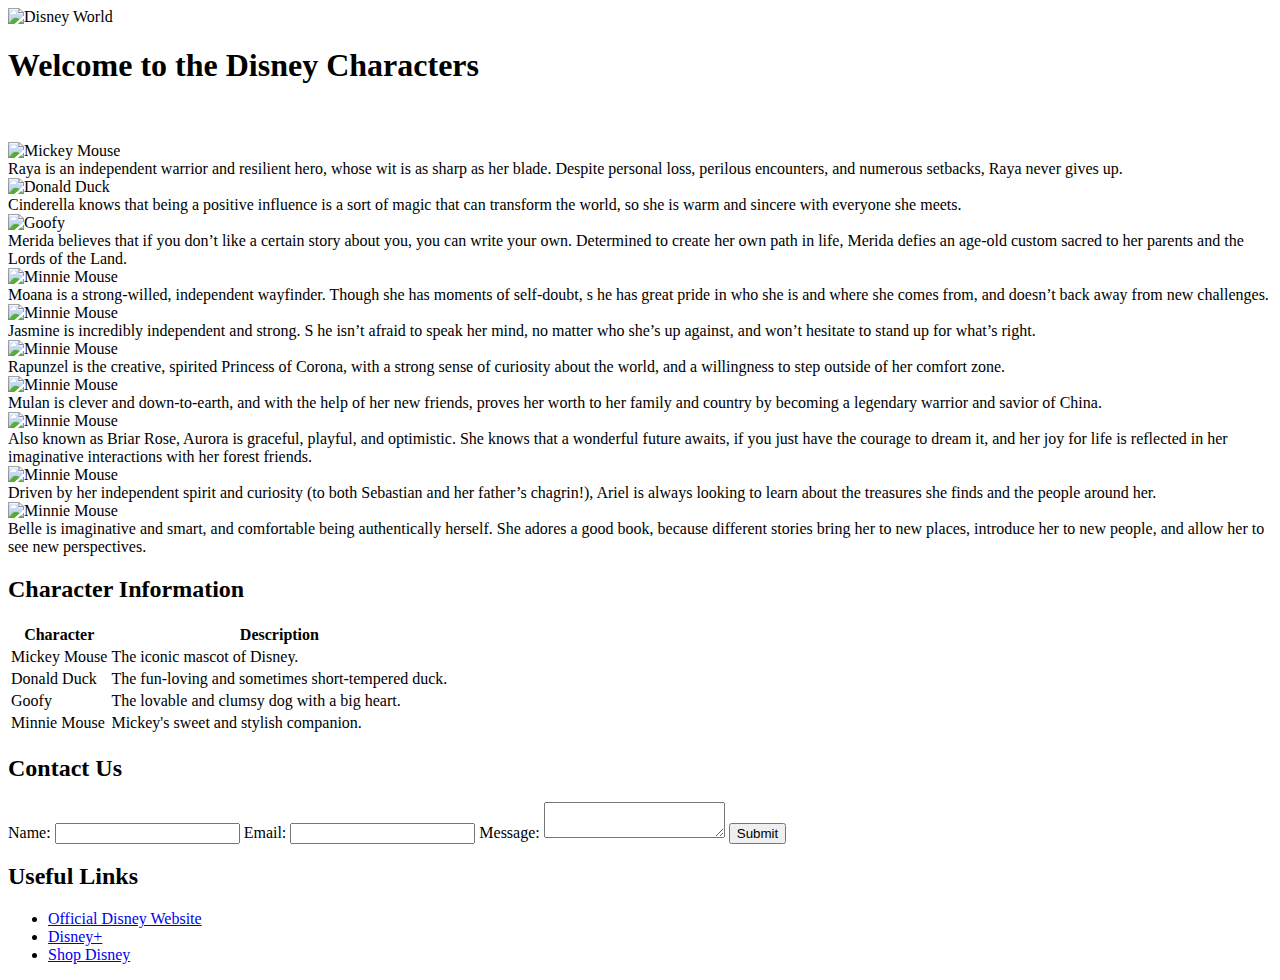
==== www/index.html @ 87b58aee "Create index.html" ====
<!DOCTYPE html>
<html lang="en">
<head>
    <meta charset="UTF-8">
    <meta name="viewport" content="width=device-width, initial-scale=1.0">
    <title>Disney Characters</title>
    <link rel="stylesheet" href="disney_styles.css"> <!-- External CSS -->
    <style>
        @import url('https://fonts.googleapis.com/css2?family=Great+Vibes&display=swap');
    </style>
</head>
<body>
   
  <header>
    <img src="logo.jpeg" alt="Disney World" class="id">
    <h1>Welcome to the Disney Characters </h1>
  </header>
  <br>
  <br>
    <nav>
    
    <div class="container">
        <div class="character">
            <img src="raya.jpeg" alt="Mickey Mouse">
            <div class="info">Raya is an independent warrior and resilient hero, whose wit is as sharp as her blade. 
                Despite personal loss, perilous encounters, and numerous setbacks, Raya never gives up. </div>
        </div>
        <div class="character">
            <img src="cindrella.jpeg" alt="Donald Duck">
            <div class="info">Cinderella knows that being a positive influence is a 
                sort of magic that can transform the world, so she is warm and sincere with everyone she meets.</div>
        </div>
        <div class="character">
            <img src="merida.jpeg" alt="Goofy">
            <div class="info">Merida believes that if you don’t like a certain story about you, you can write your own. 
                Determined to create her own path in life, 
                Merida defies an age-old custom sacred to her parents and the Lords of the Land.</div>
        </div>
        <div class="character">
            <img src="moana.jpeg" alt="Minnie Mouse">
            <div class="info">Moana is a strong-willed, independent wayfinder. Though she has moments of self-doubt, s
                he has great pride in who she is and where she comes from, and doesn’t back away from new challenges.</div>
        </div>
        <div class="character">
            <img src="jasmine.jpeg" alt="Minnie Mouse">
            <div class="info">Jasmine is incredibly independent and strong. S
                he isn’t afraid to speak her mind, no matter who she’s up against, and won’t hesitate to stand up for what’s right.</div>
        </div>
        <div class="character">
            <img src="rapunzel.jpeg" alt="Minnie Mouse">
            <div class="info">Rapunzel is the creative, spirited Princess of Corona,
                 with a strong sense of curiosity about the world, and a willingness to step outside of her comfort zone. </div>
        </div>
        <div class="character">
            <img src="mulan.jpeg" alt="Minnie Mouse">
            <div class="info">Mulan is clever and down-to-earth, and with the help of her new friends,
                 proves her worth to her family and country by becoming a legendary warrior and savior of China.</div>
        </div>
        <div class="character">
            <img src="aurora.jpeg" alt="Minnie Mouse">
            <div class="info">Also known as Briar Rose, Aurora is graceful, playful, and optimistic. She knows that a wonderful future awaits, 
                if you just have the courage to dream it, and her joy for life is reflected in her imaginative interactions with her forest friends.</div>
        </div>
        <div class="character">
            <img src="ariel.jpeg" alt="Minnie Mouse">
            <div class="info">Driven by her independent spirit and curiosity (to both Sebastian and her father’s chagrin!),
                 Ariel is always looking to learn about the treasures she finds and the people around her.</div>
        </div>
        <div class="character">
            <img src="belle.jpeg" alt="Minnie Mouse">
            <div class="info">Belle is imaginative and smart, and comfortable being authentically herself. She adores a good book, 
                because different stories bring her to new places, 
                introduce her to new people, and allow her to see new perspectives.</div>
        </div>
        
    </div>
    </nav>

    <h2>Character Information</h2>
    <table>
        <tr>
            <th>Character</th>
            <th>Description</th>
        </tr>
        <tr>
            <td>Mickey Mouse</td>
            <td>The iconic mascot of Disney.</td>
        </tr>
        <tr>
            <td>Donald Duck</td>
            <td>The fun-loving and sometimes short-tempered duck.</td>
        </tr>
        <tr>
            <td>Goofy</td>
            <td>The lovable and clumsy dog with a big heart.</td>
        </tr>
        <tr>
            <td>Minnie Mouse</td>
            <td>Mickey's sweet and stylish companion.</td>
        </tr>
    </table>

    <h2>Contact Us</h2>
    <form action="#" method="post">
        <label for="name">Name:</label>
        <input type="text" id="name" name="name" required>
        
        <label for="email">Email:</label>
        <input type="email" id="email" name="email" required>
        
        <label for="message">Message:</label>
        <textarea id="message" name="message" required></textarea>
        
        <button type="submit">Submit</button>
    </form>

    <h2>Useful Links</h2>
    <ul>
        <li><a href="https://www.disney.com">Official Disney Website</a></li>
        <li><a href="https://www.disneyplus.com">Disney+</a></li>
        <li><a href="https://www.shopdisney.com">Shop Disney</a></li>
    </ul>
</body>
</html>
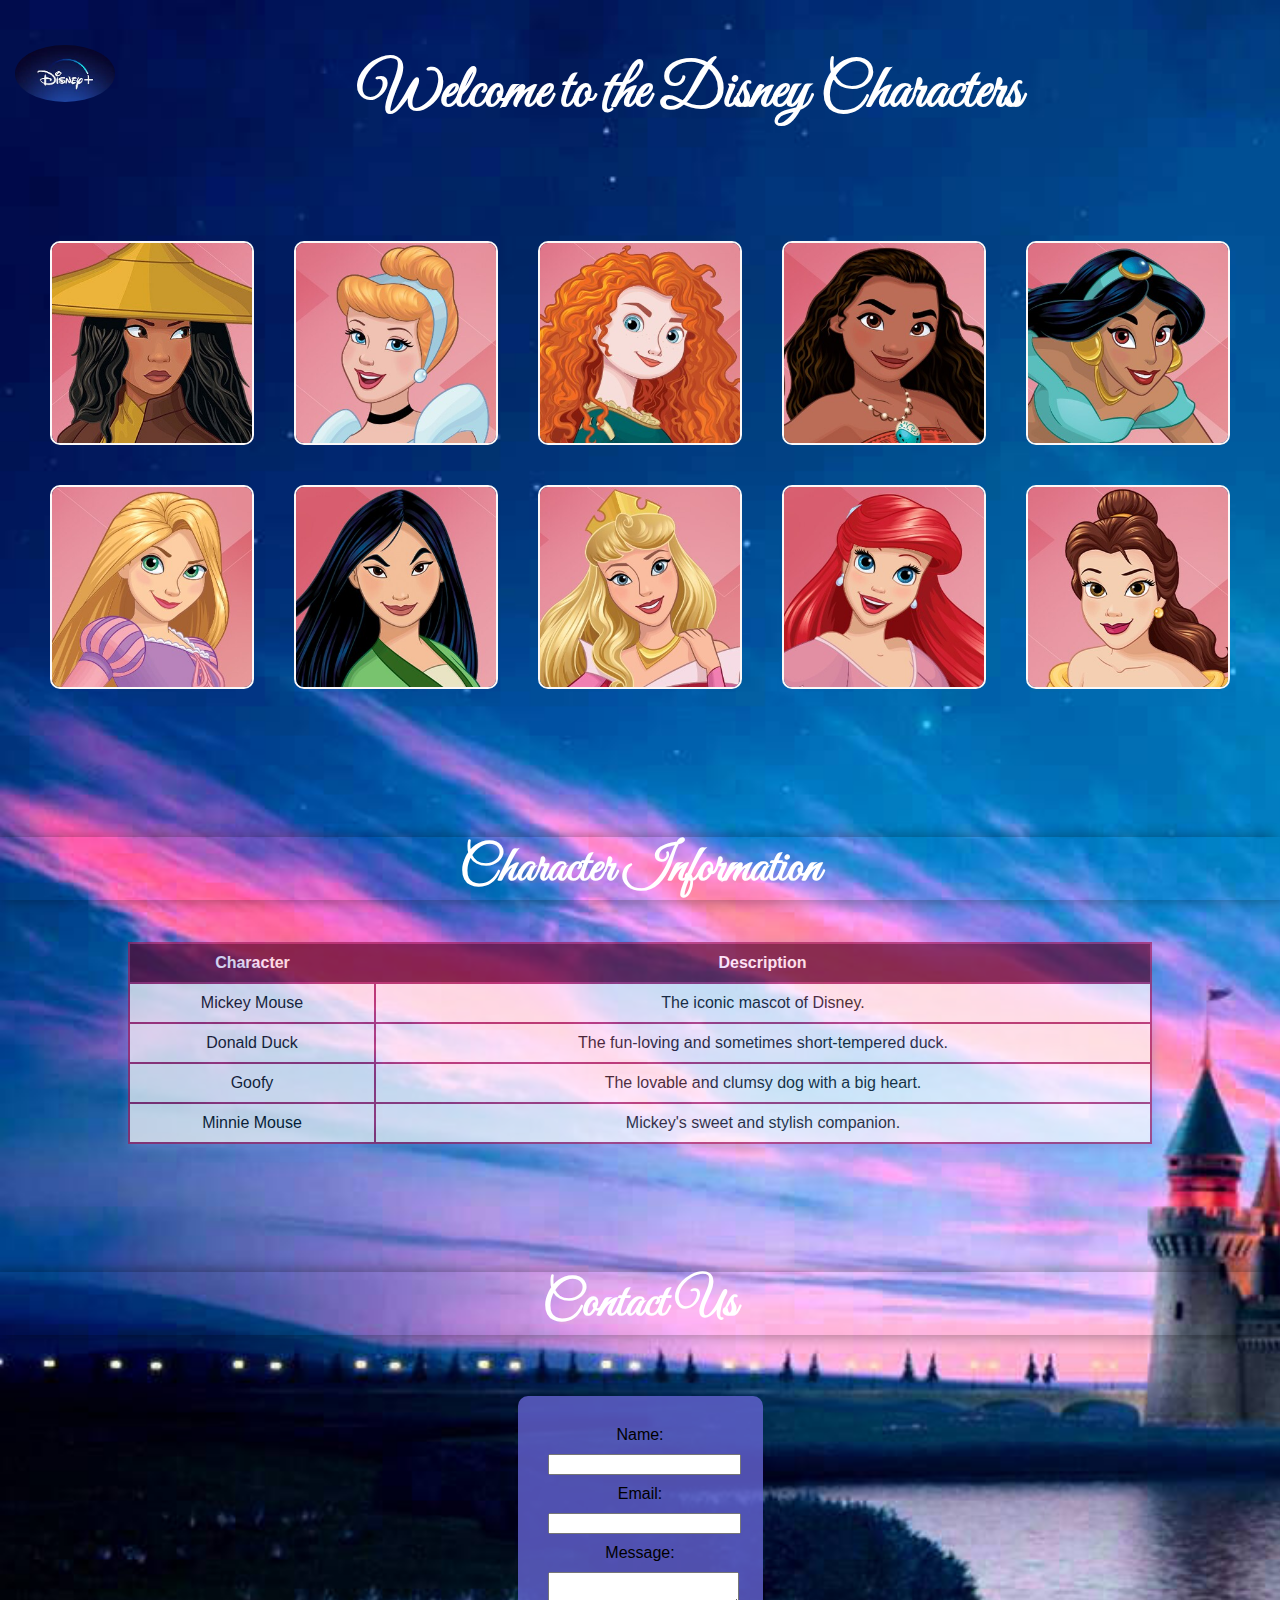
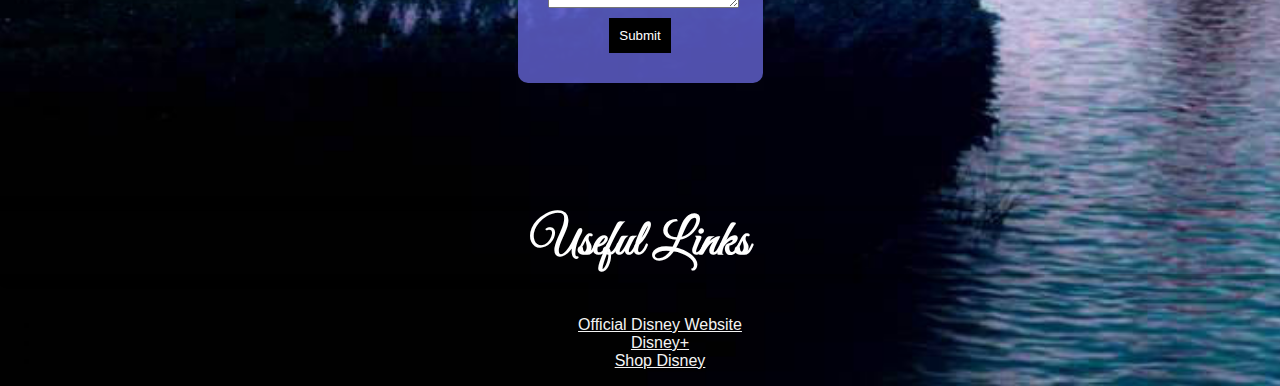
==== commit cb81a291: "Update index.html" ====
--- a/www/index.html
+++ b/www/index.html
@@ -4,7 +4,7 @@
     <meta charset="UTF-8">
     <meta name="viewport" content="width=device-width, initial-scale=1.0">
     <title>Disney Characters</title>
-    <link rel="stylesheet" href="disney_styles.css"> <!-- External CSS -->
+    <link rel="stylesheet" href="style.css"> <!-- External CSS -->
     <style>
         @import url('https://fonts.googleapis.com/css2?family=Great+Vibes&display=swap');
     </style>
--- a/www/style.css
+++ b/www/style.css
@@ -0,0 +1,141 @@
+body {
+    font-family: Arial, sans-serif;
+    background-color: #f4f4f4;
+    text-align: center;
+    background-image: url(cassel.jpg)  ;
+    background-size: cover;
+  margin: 0;
+}
+
+header{
+background: rgba(15, 15, 97, 0.8) transparent;
+padding: 15px;
+font-size: 30px;
+font-family: 'Great Vibes', cursive;
+
+}
+.id{
+    border-radius: 50%;
+    image-resolution: 10px;
+    float: left;
+    width: 100px;
+    height: auto;
+    padding-top: 0px;
+    margin-top: 30px;
+}
+
+
+
+h1{
+    border-color: #fff;
+    text-shadow: #fff;
+    color: #ffffff;
+}
+h2{
+    border-color: #fff;
+    text-shadow: #fff;
+    color: #ffffff;
+    font-size: 50px;
+    font-family: 'Great Vibes', cursive;
+    margin-top: 10%;
+    box-shadow: 
+
+    5px 5px 10px rgba(0, 0, 0, 0.2), 
+
+    -5px -5px 10px rgba(0, 0, 0, 0.2);
+    padding: 0;
+
+}
+h1:hover{
+    box-shadow: #fff;
+}
+.container {
+    display: flex;
+    flex-wrap: wrap;
+    justify-content: center;
+}
+.character {
+    position: relative;
+    margin: 20px;
+    border: 2px solid #faf8f8;
+    border-radius: 10px;
+    overflow: hidden;
+    width: 200px;
+    cursor: pointer;
+}
+.character img {
+    width: 100%;
+    height: auto;
+    display: block;
+}
+
+.character :hover{
+    border:2px rgb(6, 1, 31);
+}
+.info {
+    position: absolute;
+    bottom: 0;
+    left: 0;
+    width: 100%;
+    background: rgba(82, 7, 38, 0.7);
+    color: white;
+    padding: 10px;
+    opacity: 0;
+    transition: opacity 0.3s;
+}
+.character:hover .info {
+    opacity: 1;
+}
+table {
+    width: 80%;
+    margin: 20px auto;
+    border-collapse: collapse;
+    background: #fff;
+    opacity: 0.7;
+    box-shadow: 0px 4px 10px rgba(125, 143, 224, 0.7);
+}
+table, th, td {
+    border: 2px solid rgb(161, 31, 96);
+    padding: 10px;
+    text-align: center;
+    text-decoration-color: #000;
+}
+th {
+    background: #5a042c;
+    color: rgb(255, 255, 255);
+    border: #000;
+    
+}
+
+tr:hover {background-color: rgb(209, 111, 144);}
+
+form {
+    background: rgba(100, 100, 211, 0.8);
+    padding: 30px;
+    border-radius: 10px;
+    display:inline-table;
+    margin-top: 20px;
+}
+label, input, textarea {
+    display: block;
+    width: 100%;
+    margin-bottom: 10px;
+}
+
+a{
+    color: #f4f4f4;
+}
+a:hover{
+    color: aqua;
+}
+
+button {
+    background: #000;
+    color: white;
+    padding: 10px;
+    border: none;
+    cursor: pointer;
+}
+button:hover {
+    background: #444;
+}
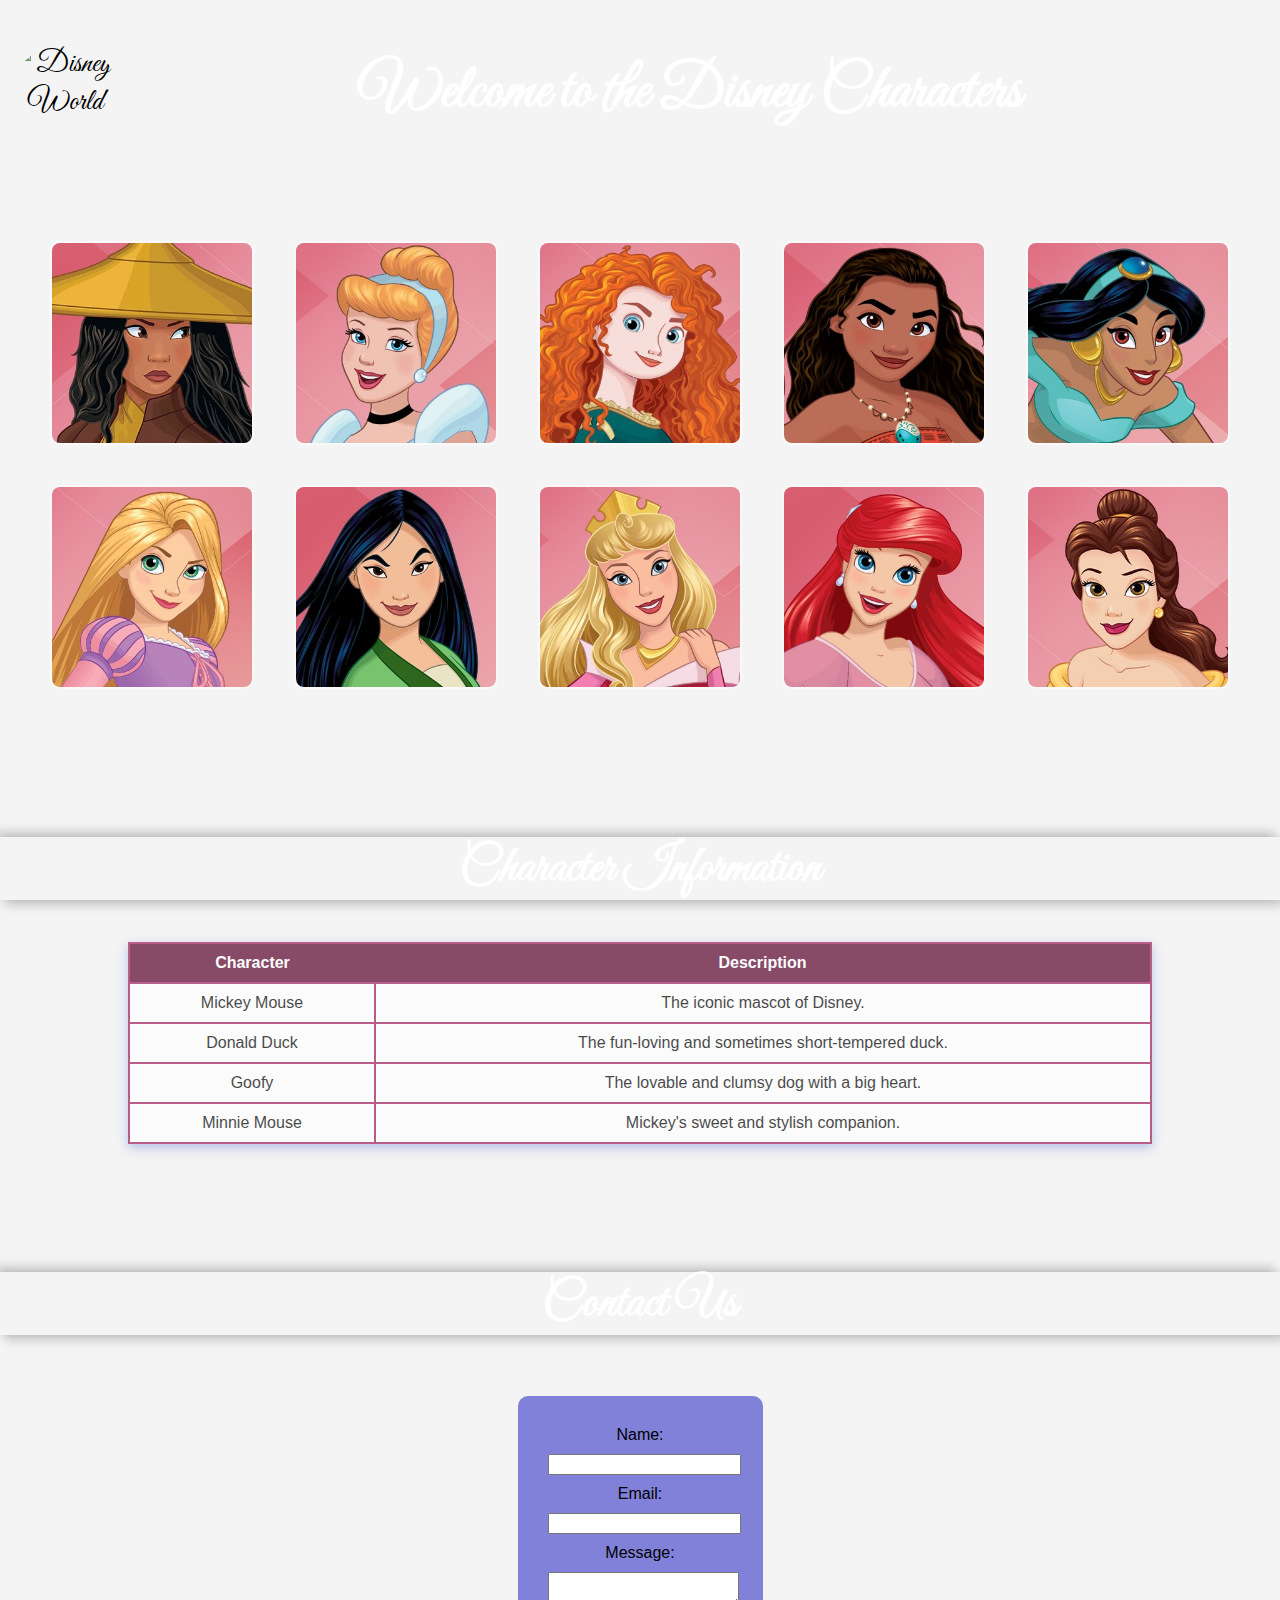
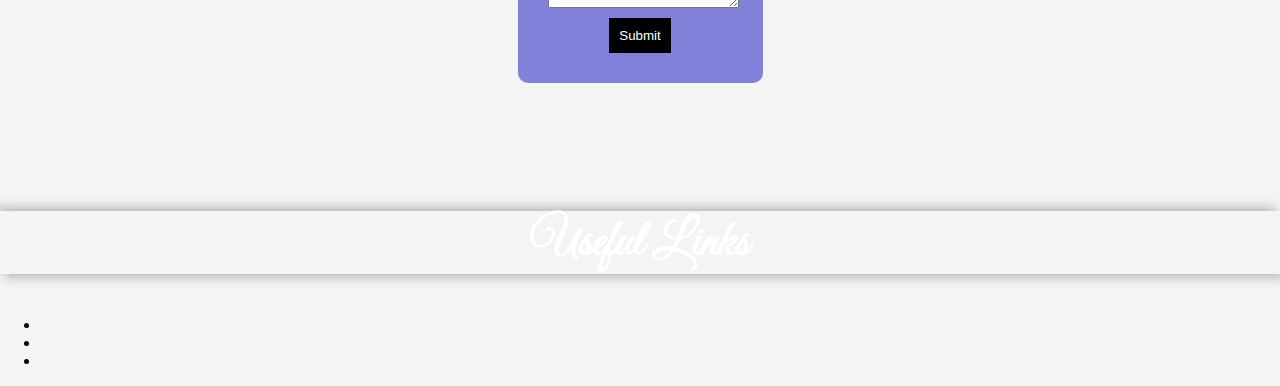
==== commit 70422eef: "Update index.html" ====
--- a/www/index.html
+++ b/www/index.html
@@ -4,7 +4,7 @@
     <meta charset="UTF-8">
     <meta name="viewport" content="width=device-width, initial-scale=1.0">
     <title>Disney Characters</title>
-    <link rel="stylesheet" href="style.css"> <!-- External CSS -->
+    <link rel="stylesheet" href="css/style.css"> <!-- External CSS -->
     <style>
         @import url('https://fonts.googleapis.com/css2?family=Great+Vibes&display=swap');
     </style>
@@ -21,53 +21,53 @@
     
     <div class="container">
         <div class="character">
-            <img src="raya.jpeg" alt="Mickey Mouse">
+            <img src="Images/raya.jpeg" alt="Mickey Mouse">
             <div class="info">Raya is an independent warrior and resilient hero, whose wit is as sharp as her blade. 
                 Despite personal loss, perilous encounters, and numerous setbacks, Raya never gives up. </div>
         </div>
         <div class="character">
-            <img src="cindrella.jpeg" alt="Donald Duck">
+            <img src="Images/cindrella.jpeg" alt="Donald Duck">
             <div class="info">Cinderella knows that being a positive influence is a 
                 sort of magic that can transform the world, so she is warm and sincere with everyone she meets.</div>
         </div>
         <div class="character">
-            <img src="merida.jpeg" alt="Goofy">
+            <img src="Images/merida.jpeg" alt="Goofy">
             <div class="info">Merida believes that if you don’t like a certain story about you, you can write your own. 
                 Determined to create her own path in life, 
                 Merida defies an age-old custom sacred to her parents and the Lords of the Land.</div>
         </div>
         <div class="character">
-            <img src="moana.jpeg" alt="Minnie Mouse">
+            <img src="Images/moana.jpeg" alt="Minnie Mouse">
             <div class="info">Moana is a strong-willed, independent wayfinder. Though she has moments of self-doubt, s
                 he has great pride in who she is and where she comes from, and doesn’t back away from new challenges.</div>
         </div>
         <div class="character">
-            <img src="jasmine.jpeg" alt="Minnie Mouse">
+            <img src="Images/jasmine.jpeg" alt="Minnie Mouse">
             <div class="info">Jasmine is incredibly independent and strong. S
                 he isn’t afraid to speak her mind, no matter who she’s up against, and won’t hesitate to stand up for what’s right.</div>
         </div>
         <div class="character">
-            <img src="rapunzel.jpeg" alt="Minnie Mouse">
+            <img src="Images/rapunzel.jpeg" alt="Minnie Mouse">
             <div class="info">Rapunzel is the creative, spirited Princess of Corona,
                  with a strong sense of curiosity about the world, and a willingness to step outside of her comfort zone. </div>
         </div>
         <div class="character">
-            <img src="mulan.jpeg" alt="Minnie Mouse">
+            <img src="Images/mulan.jpeg" alt="Minnie Mouse">
             <div class="info">Mulan is clever and down-to-earth, and with the help of her new friends,
                  proves her worth to her family and country by becoming a legendary warrior and savior of China.</div>
         </div>
         <div class="character">
-            <img src="aurora.jpeg" alt="Minnie Mouse">
+            <img src="Images/aurora.jpeg" alt="Minnie Mouse">
             <div class="info">Also known as Briar Rose, Aurora is graceful, playful, and optimistic. She knows that a wonderful future awaits, 
                 if you just have the courage to dream it, and her joy for life is reflected in her imaginative interactions with her forest friends.</div>
         </div>
         <div class="character">
-            <img src="ariel.jpeg" alt="Minnie Mouse">
+            <img src="Images/ariel.jpeg" alt="Minnie Mouse">
             <div class="info">Driven by her independent spirit and curiosity (to both Sebastian and her father’s chagrin!),
                  Ariel is always looking to learn about the treasures she finds and the people around her.</div>
         </div>
         <div class="character">
-            <img src="belle.jpeg" alt="Minnie Mouse">
+            <img src="Images/belle.jpeg" alt="Minnie Mouse">
             <div class="info">Belle is imaginative and smart, and comfortable being authentically herself. She adores a good book, 
                 because different stories bring her to new places, 
                 introduce her to new people, and allow her to see new perspectives.</div>
--- a/www/css/style.css
+++ b/www/css/style.css
@@ -0,0 +1,141 @@
+body {
+    font-family: Arial, sans-serif;
+    background-color: #f4f4f4;
+    text-align: center;
+    background-image: url(cassel.jpg)  ;
+    background-size: cover;
+  margin: 0;
+}
+
+header{
+background: rgba(15, 15, 97, 0.8) transparent;
+padding: 15px;
+font-size: 30px;
+font-family: 'Great Vibes', cursive;
+
+}
+.id{
+    border-radius: 50%;
+    image-resolution: 10px;
+    float: left;
+    width: 100px;
+    height: auto;
+    padding-top: 0px;
+    margin-top: 30px;
+}
+
+
+
+h1{
+    border-color: #fff;
+    text-shadow: #fff;
+    color: #ffffff;
+}
+h2{
+    border-color: #fff;
+    text-shadow: #fff;
+    color: #ffffff;
+    font-size: 50px;
+    font-family: 'Great Vibes', cursive;
+    margin-top: 10%;
+    box-shadow: 
+
+    5px 5px 10px rgba(0, 0, 0, 0.2), 
+
+    -5px -5px 10px rgba(0, 0, 0, 0.2);
+    padding: 0;
+
+}
+h1:hover{
+    box-shadow: #fff;
+}
+.container {
+    display: flex;
+    flex-wrap: wrap;
+    justify-content: center;
+}
+.character {
+    position: relative;
+    margin: 20px;
+    border: 2px solid #faf8f8;
+    border-radius: 10px;
+    overflow: hidden;
+    width: 200px;
+    cursor: pointer;
+}
+.character img {
+    width: 100%;
+    height: auto;
+    display: block;
+}
+
+.character :hover{
+    border:2px rgb(6, 1, 31);
+}
+.info {
+    position: absolute;
+    bottom: 0;
+    left: 0;
+    width: 100%;
+    background: rgba(82, 7, 38, 0.7);
+    color: white;
+    padding: 10px;
+    opacity: 0;
+    transition: opacity 0.3s;
+}
+.character:hover .info {
+    opacity: 1;
+}
+table {
+    width: 80%;
+    margin: 20px auto;
+    border-collapse: collapse;
+    background: #fff;
+    opacity: 0.7;
+    box-shadow: 0px 4px 10px rgba(125, 143, 224, 0.7);
+}
+table, th, td {
+    border: 2px solid rgb(161, 31, 96);
+    padding: 10px;
+    text-align: center;
+    text-decoration-color: #000;
+}
+th {
+    background: #5a042c;
+    color: rgb(255, 255, 255);
+    border: #000;
+    
+}
+
+tr:hover {background-color: rgb(209, 111, 144);}
+
+form {
+    background: rgba(100, 100, 211, 0.8);
+    padding: 30px;
+    border-radius: 10px;
+    display:inline-table;
+    margin-top: 20px;
+}
+label, input, textarea {
+    display: block;
+    width: 100%;
+    margin-bottom: 10px;
+}
+
+a{
+    color: #f4f4f4;
+}
+a:hover{
+    color: aqua;
+}
+
+button {
+    background: #000;
+    color: white;
+    padding: 10px;
+    border: none;
+    cursor: pointer;
+}
+button:hover {
+    background: #444;
+}
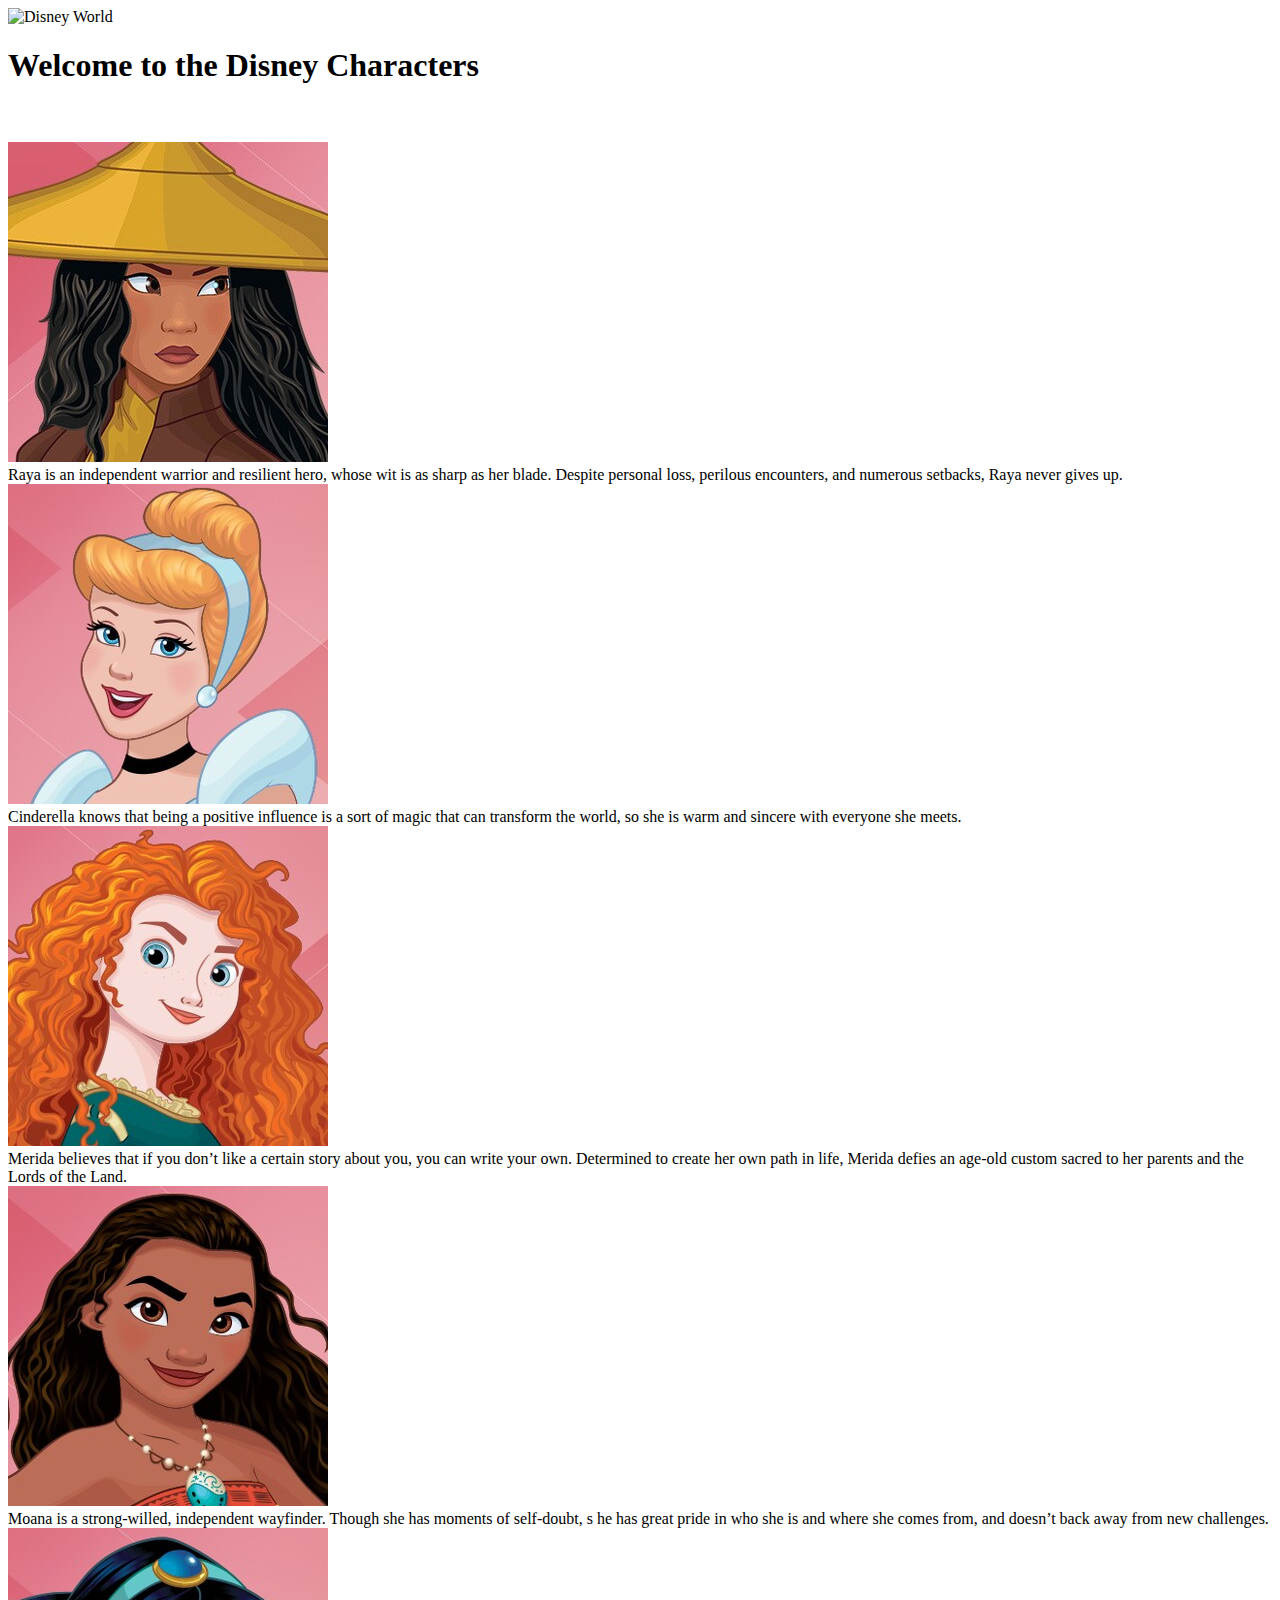
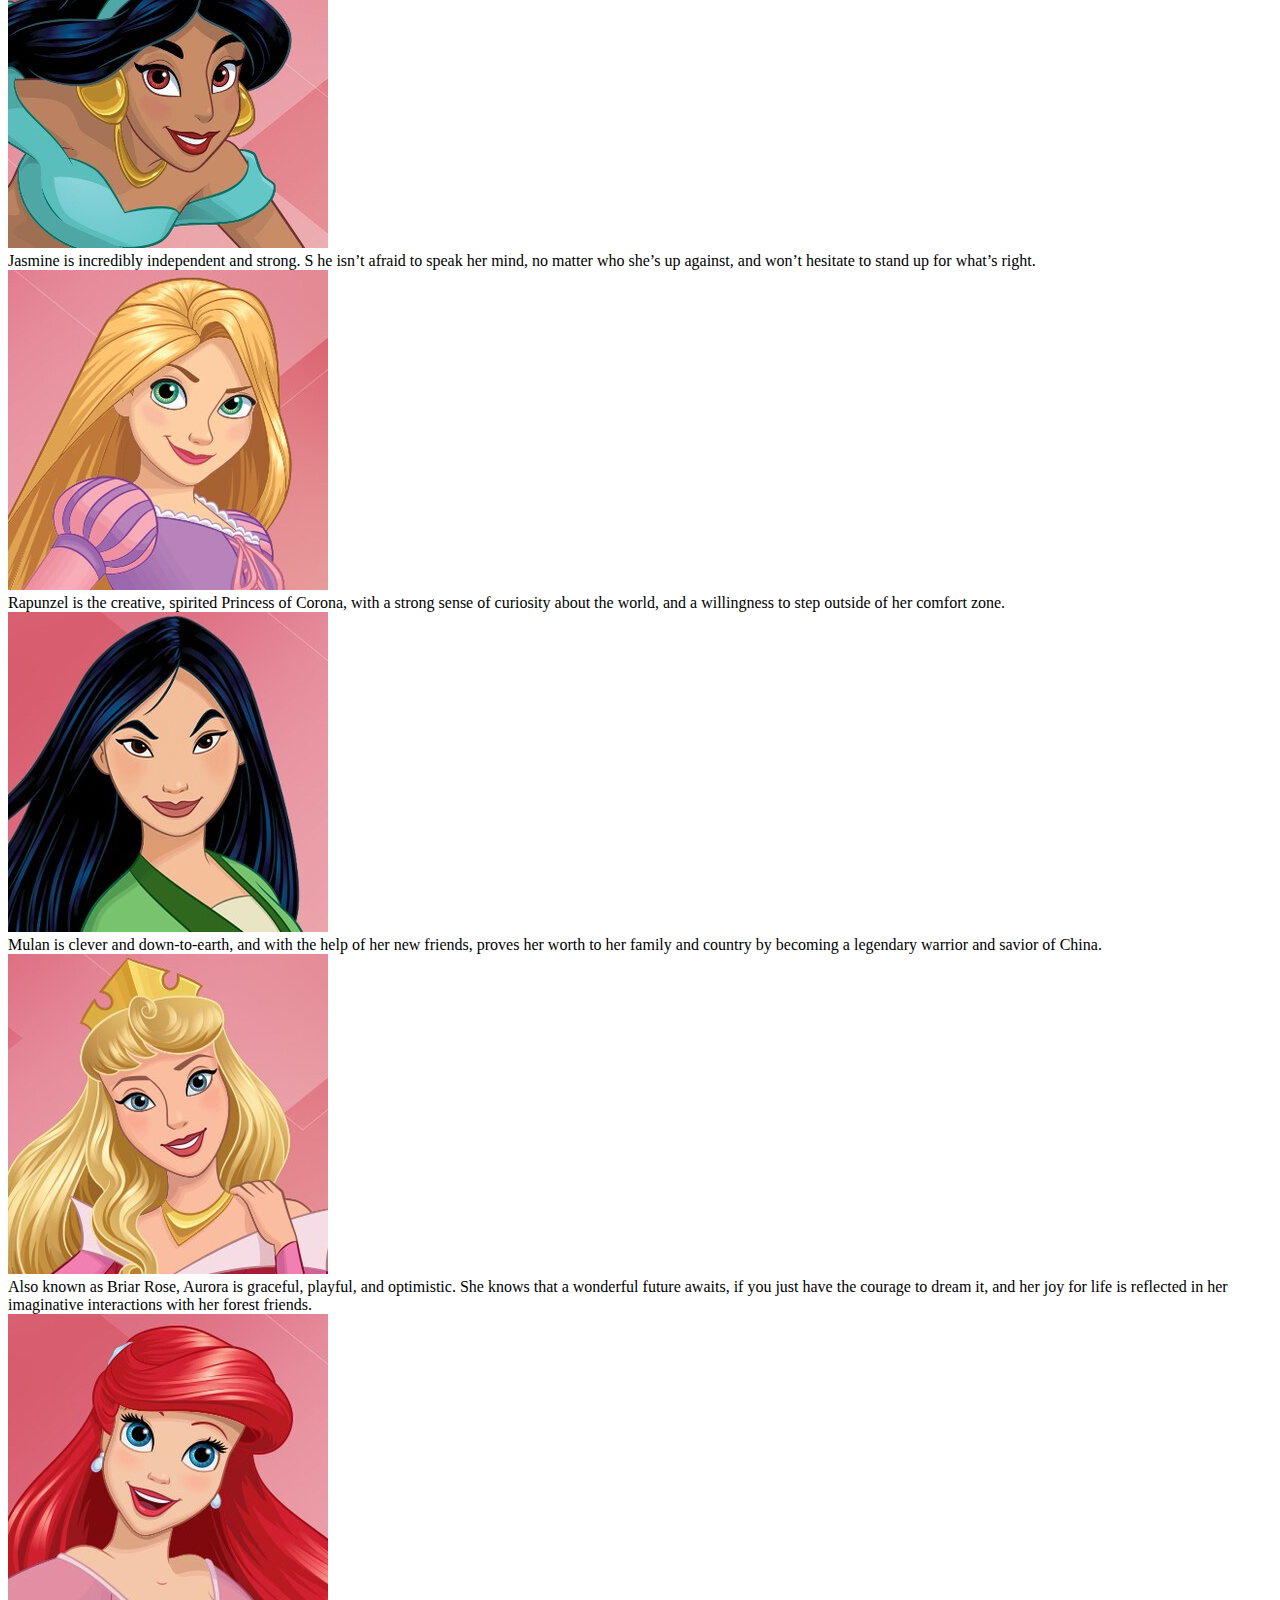
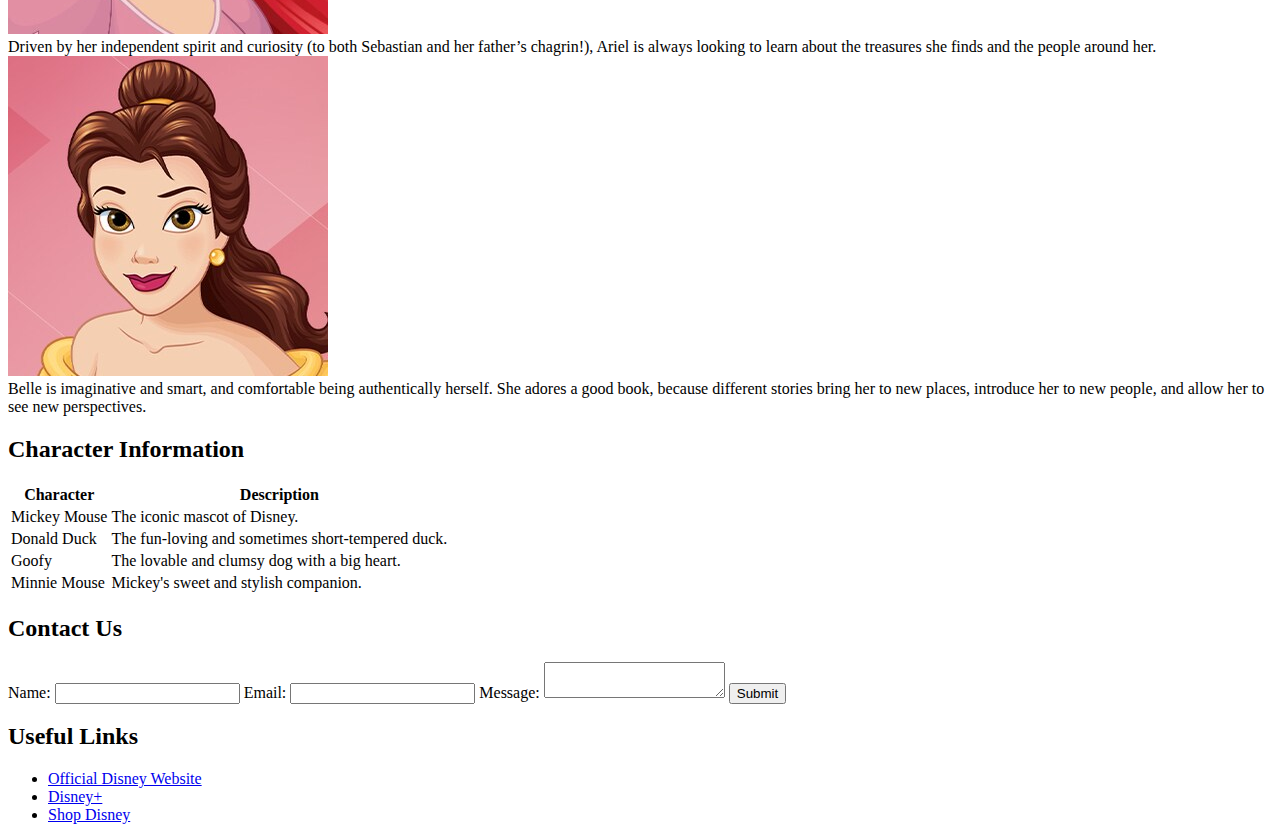
==== commit ed84e944: "Update index.html" ====
--- a/www/index.html
+++ b/www/index.html
@@ -4,7 +4,7 @@
     <meta charset="UTF-8">
     <meta name="viewport" content="width=device-width, initial-scale=1.0">
     <title>Disney Characters</title>
-    <link rel="stylesheet" href="css/style.css"> <!-- External CSS -->
+    <link rel="stylesheet" href="/css/style.css"> <!-- External CSS -->
     <style>
         @import url('https://fonts.googleapis.com/css2?family=Great+Vibes&display=swap');
     </style>
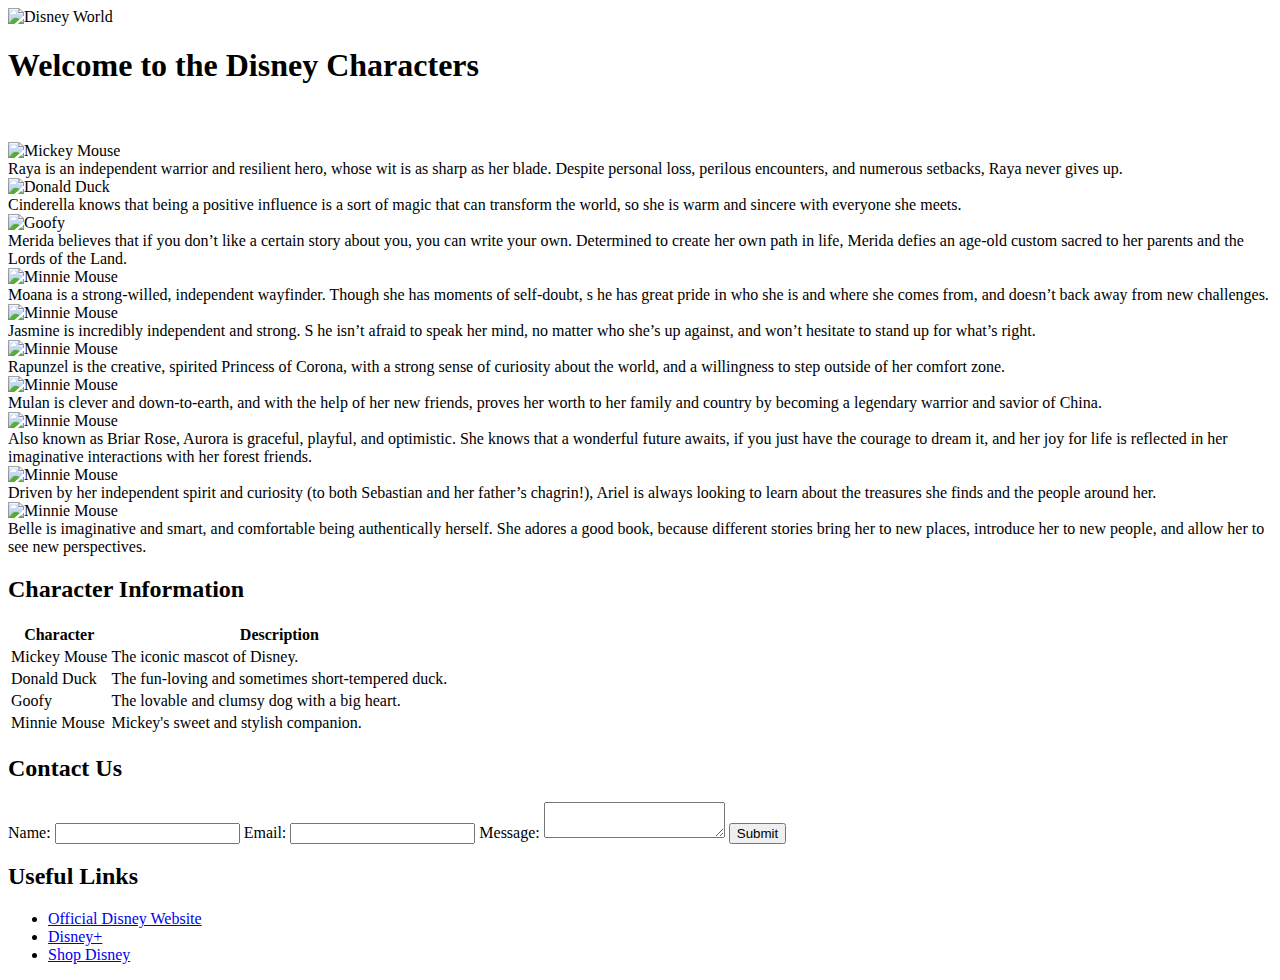
==== commit d859e5f9: "Update index.html" ====
--- a/www/index.html
+++ b/www/index.html
@@ -4,7 +4,7 @@
     <meta charset="UTF-8">
     <meta name="viewport" content="width=device-width, initial-scale=1.0">
     <title>Disney Characters</title>
-    <link rel="stylesheet" href="/css/style.css"> <!-- External CSS -->
+    <link rel="stylesheet" href="style.css"> <!-- External CSS -->
     <style>
         @import url('https://fonts.googleapis.com/css2?family=Great+Vibes&display=swap');
     </style>
@@ -21,53 +21,53 @@
     
     <div class="container">
         <div class="character">
-            <img src="Images/raya.jpeg" alt="Mickey Mouse">
+            <img src="raya.jpeg" alt="Mickey Mouse">
             <div class="info">Raya is an independent warrior and resilient hero, whose wit is as sharp as her blade. 
                 Despite personal loss, perilous encounters, and numerous setbacks, Raya never gives up. </div>
         </div>
         <div class="character">
-            <img src="Images/cindrella.jpeg" alt="Donald Duck">
+            <img src="cindrella.jpeg" alt="Donald Duck">
             <div class="info">Cinderella knows that being a positive influence is a 
                 sort of magic that can transform the world, so she is warm and sincere with everyone she meets.</div>
         </div>
         <div class="character">
-            <img src="Images/merida.jpeg" alt="Goofy">
+            <img src="merida.jpeg" alt="Goofy">
             <div class="info">Merida believes that if you don’t like a certain story about you, you can write your own. 
                 Determined to create her own path in life, 
                 Merida defies an age-old custom sacred to her parents and the Lords of the Land.</div>
         </div>
         <div class="character">
-            <img src="Images/moana.jpeg" alt="Minnie Mouse">
+            <img src="moana.jpeg" alt="Minnie Mouse">
             <div class="info">Moana is a strong-willed, independent wayfinder. Though she has moments of self-doubt, s
                 he has great pride in who she is and where she comes from, and doesn’t back away from new challenges.</div>
         </div>
         <div class="character">
-            <img src="Images/jasmine.jpeg" alt="Minnie Mouse">
+            <img src="jasmine.jpeg" alt="Minnie Mouse">
             <div class="info">Jasmine is incredibly independent and strong. S
                 he isn’t afraid to speak her mind, no matter who she’s up against, and won’t hesitate to stand up for what’s right.</div>
         </div>
         <div class="character">
-            <img src="Images/rapunzel.jpeg" alt="Minnie Mouse">
+            <img src="rapunzel.jpeg" alt="Minnie Mouse">
             <div class="info">Rapunzel is the creative, spirited Princess of Corona,
                  with a strong sense of curiosity about the world, and a willingness to step outside of her comfort zone. </div>
         </div>
         <div class="character">
-            <img src="Images/mulan.jpeg" alt="Minnie Mouse">
+            <img src="mulan.jpeg" alt="Minnie Mouse">
             <div class="info">Mulan is clever and down-to-earth, and with the help of her new friends,
                  proves her worth to her family and country by becoming a legendary warrior and savior of China.</div>
         </div>
         <div class="character">
-            <img src="Images/aurora.jpeg" alt="Minnie Mouse">
+            <img src="aurora.jpeg" alt="Minnie Mouse">
             <div class="info">Also known as Briar Rose, Aurora is graceful, playful, and optimistic. She knows that a wonderful future awaits, 
                 if you just have the courage to dream it, and her joy for life is reflected in her imaginative interactions with her forest friends.</div>
         </div>
         <div class="character">
-            <img src="Images/ariel.jpeg" alt="Minnie Mouse">
+            <img src="ariel.jpeg" alt="Minnie Mouse">
             <div class="info">Driven by her independent spirit and curiosity (to both Sebastian and her father’s chagrin!),
                  Ariel is always looking to learn about the treasures she finds and the people around her.</div>
         </div>
         <div class="character">
-            <img src="Images/belle.jpeg" alt="Minnie Mouse">
+            <img src="belle.jpeg" alt="Minnie Mouse">
             <div class="info">Belle is imaginative and smart, and comfortable being authentically herself. She adores a good book, 
                 because different stories bring her to new places, 
                 introduce her to new people, and allow her to see new perspectives.</div>
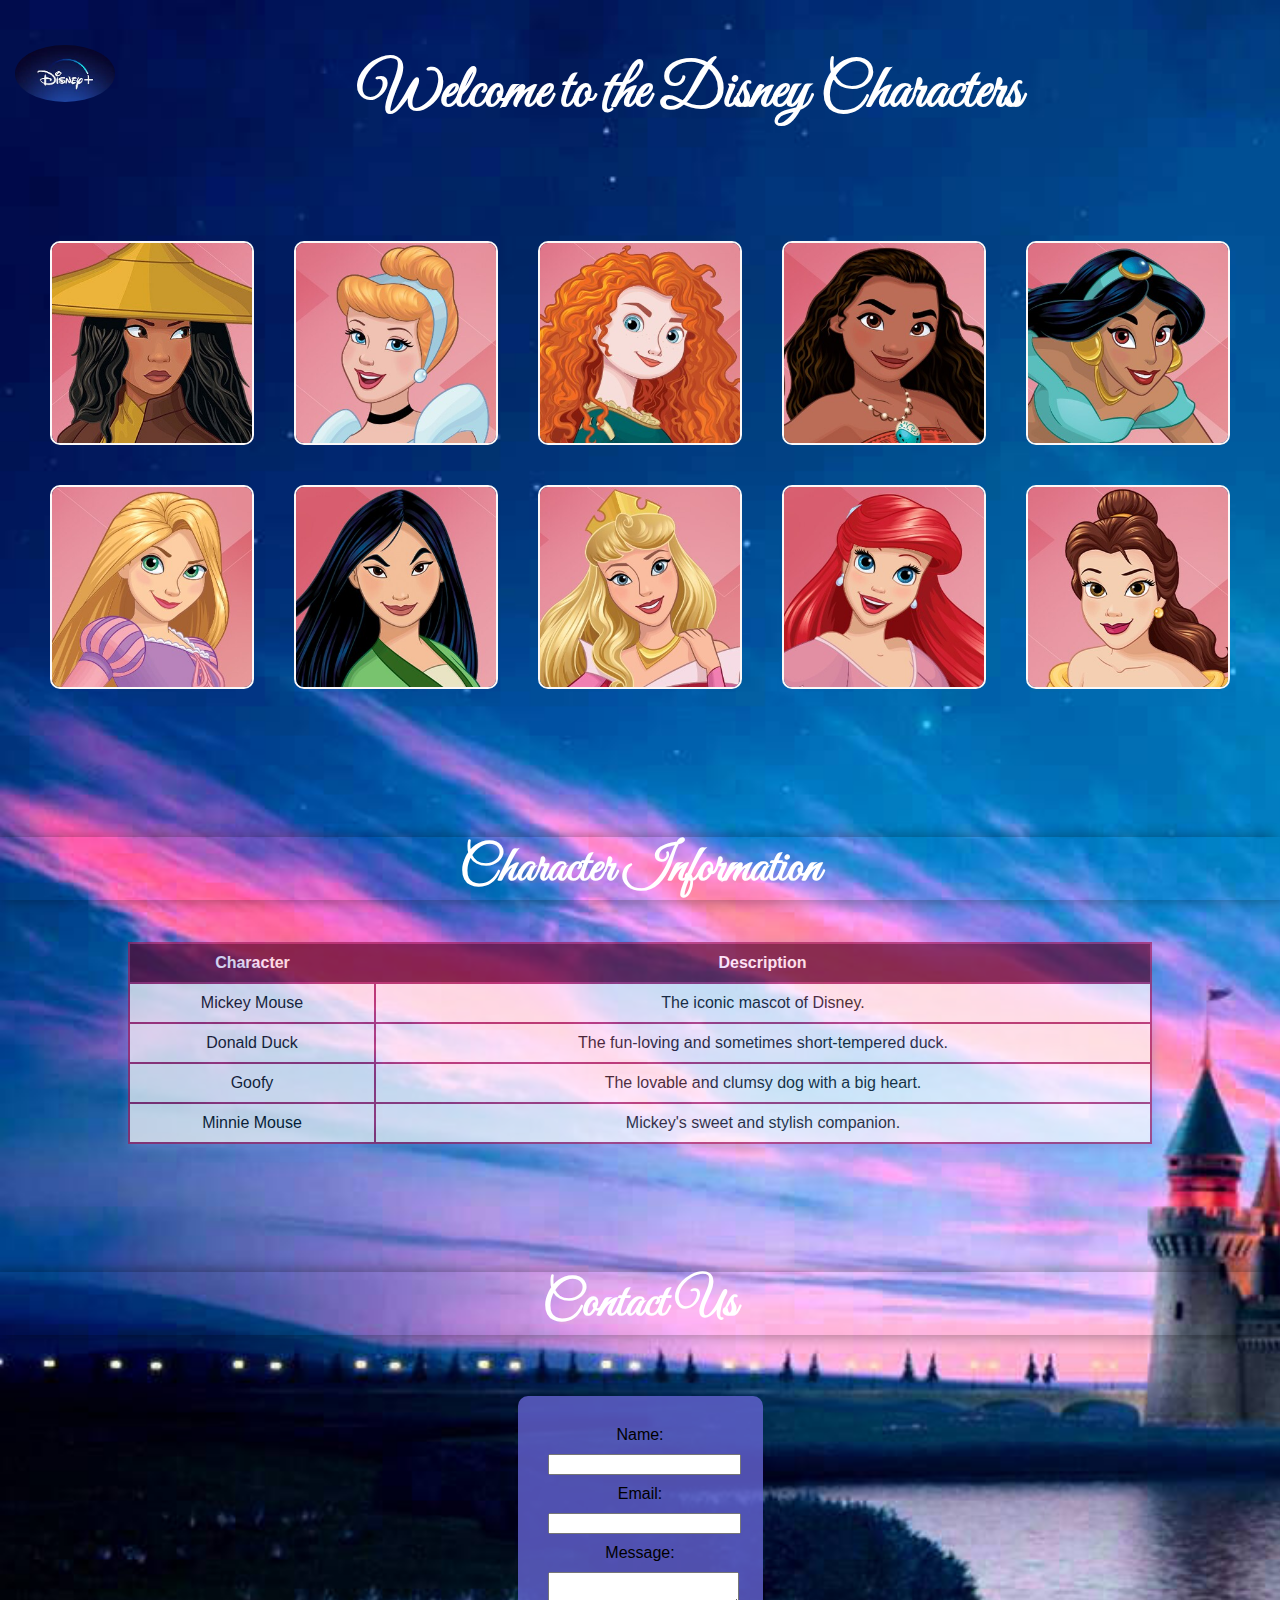
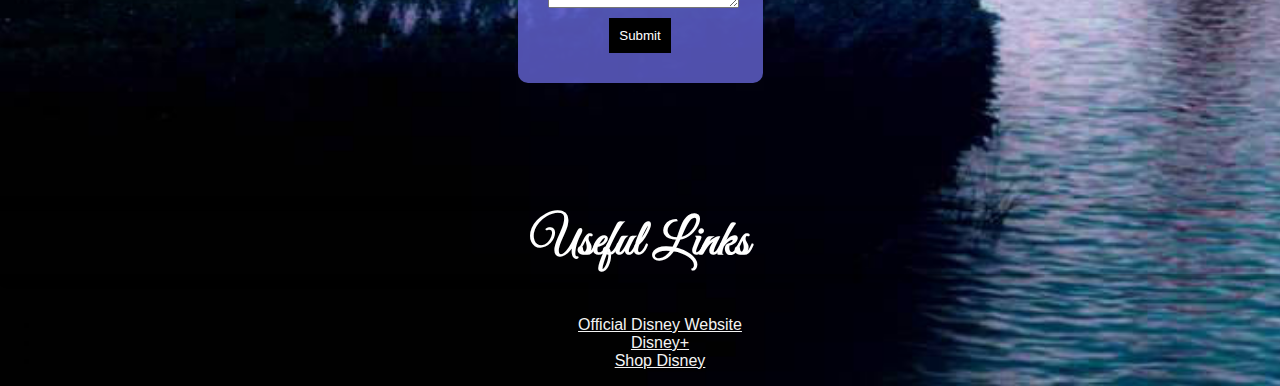
==== commit 19d4b289: "Update index.html" ====
--- a/www/index.html
+++ b/www/index.html
@@ -7,6 +7,149 @@
     <link rel="stylesheet" href="style.css"> <!-- External CSS -->
     <style>
         @import url('https://fonts.googleapis.com/css2?family=Great+Vibes&display=swap');
+        
+body {
+    font-family: Arial, sans-serif;
+    background-color: #f4f4f4;
+    text-align: center;
+    background-image: url(cassel.jpg)  ;
+    background-size: cover;
+  margin: 0;
+}
+
+header{
+background: rgba(15, 15, 97, 0.8) transparent;
+padding: 15px;
+font-size: 30px;
+font-family: 'Great Vibes', cursive;
+
+}
+.id{
+    border-radius: 50%;
+    image-resolution: 10px;
+    float: left;
+    width: 100px;
+    height: auto;
+    padding-top: 0px;
+    margin-top: 30px;
+}
+
+
+
+h1{
+    border-color: #fff;
+    text-shadow: #fff;
+    color: #ffffff;
+}
+h2{
+    border-color: #fff;
+    text-shadow: #fff;
+    color: #ffffff;
+    font-size: 50px;
+    font-family: 'Great Vibes', cursive;
+    margin-top: 10%;
+    box-shadow: 
+
+    5px 5px 10px rgba(0, 0, 0, 0.2), 
+
+    -5px -5px 10px rgba(0, 0, 0, 0.2);
+    padding: 0;
+
+}
+h1:hover{
+    box-shadow: #fff;
+}
+.container {
+    display: flex;
+    flex-wrap: wrap;
+    justify-content: center;
+}
+.character {
+    position: relative;
+    margin: 20px;
+    border: 2px solid #faf8f8;
+    border-radius: 10px;
+    overflow: hidden;
+    width: 200px;
+    cursor: pointer;
+}
+.character img {
+    width: 100%;
+    height: auto;
+    display: block;
+}
+
+.character :hover{
+    border:2px rgb(6, 1, 31);
+}
+.info {
+    position: absolute;
+    bottom: 0;
+    left: 0;
+    width: 100%;
+    background: rgba(82, 7, 38, 0.7);
+    color: white;
+    padding: 10px;
+    opacity: 0;
+    transition: opacity 0.3s;
+}
+.character:hover .info {
+    opacity: 1;
+}
+table {
+    width: 80%;
+    margin: 20px auto;
+    border-collapse: collapse;
+    background: #fff;
+    opacity: 0.7;
+    box-shadow: 0px 4px 10px rgba(125, 143, 224, 0.7);
+}
+table, th, td {
+    border: 2px solid rgb(161, 31, 96);
+    padding: 10px;
+    text-align: center;
+    text-decoration-color: #000;
+}
+th {
+    background: #5a042c;
+    color: rgb(255, 255, 255);
+    border: #000;
+    
+}
+
+tr:hover {background-color: rgb(209, 111, 144);}
+
+form {
+    background: rgba(100, 100, 211, 0.8);
+    padding: 30px;
+    border-radius: 10px;
+    display:inline-table;
+    margin-top: 20px;
+}
+label, input, textarea {
+    display: block;
+    width: 100%;
+    margin-bottom: 10px;
+}
+
+a{
+    color: #f4f4f4;
+}
+a:hover{
+    color: aqua;
+}
+
+button {
+    background: #000;
+    color: white;
+    padding: 10px;
+    border: none;
+    cursor: pointer;
+}
+button:hover {
+    background: #444;
+}
+
     </style>
 </head>
 <body>
--- a/www/style.css
+++ b/www/style.css
@@ -0,0 +1,141 @@
+body {
+    font-family: Arial, sans-serif;
+    background-color: #f4f4f4;
+    text-align: center;
+    background-image: url(cassel.jpg)  ;
+    background-size: cover;
+  margin: 0;
+}
+
+header{
+background: rgba(15, 15, 97, 0.8) transparent;
+padding: 15px;
+font-size: 30px;
+font-family: 'Great Vibes', cursive;
+
+}
+.id{
+    border-radius: 50%;
+    image-resolution: 10px;
+    float: left;
+    width: 100px;
+    height: auto;
+    padding-top: 0px;
+    margin-top: 30px;
+}
+
+
+
+h1{
+    border-color: #fff;
+    text-shadow: #fff;
+    color: #ffffff;
+}
+h2{
+    border-color: #fff;
+    text-shadow: #fff;
+    color: #ffffff;
+    font-size: 50px;
+    font-family: 'Great Vibes', cursive;
+    margin-top: 10%;
+    box-shadow: 
+
+    5px 5px 10px rgba(0, 0, 0, 0.2), 
+
+    -5px -5px 10px rgba(0, 0, 0, 0.2);
+    padding: 0;
+
+}
+h1:hover{
+    box-shadow: #fff;
+}
+.container {
+    display: flex;
+    flex-wrap: wrap;
+    justify-content: center;
+}
+.character {
+    position: relative;
+    margin: 20px;
+    border: 2px solid #faf8f8;
+    border-radius: 10px;
+    overflow: hidden;
+    width: 200px;
+    cursor: pointer;
+}
+.character img {
+    width: 100%;
+    height: auto;
+    display: block;
+}
+
+.character :hover{
+    border:2px rgb(6, 1, 31);
+}
+.info {
+    position: absolute;
+    bottom: 0;
+    left: 0;
+    width: 100%;
+    background: rgba(82, 7, 38, 0.7);
+    color: white;
+    padding: 10px;
+    opacity: 0;
+    transition: opacity 0.3s;
+}
+.character:hover .info {
+    opacity: 1;
+}
+table {
+    width: 80%;
+    margin: 20px auto;
+    border-collapse: collapse;
+    background: #fff;
+    opacity: 0.7;
+    box-shadow: 0px 4px 10px rgba(125, 143, 224, 0.7);
+}
+table, th, td {
+    border: 2px solid rgb(161, 31, 96);
+    padding: 10px;
+    text-align: center;
+    text-decoration-color: #000;
+}
+th {
+    background: #5a042c;
+    color: rgb(255, 255, 255);
+    border: #000;
+    
+}
+
+tr:hover {background-color: rgb(209, 111, 144);}
+
+form {
+    background: rgba(100, 100, 211, 0.8);
+    padding: 30px;
+    border-radius: 10px;
+    display:inline-table;
+    margin-top: 20px;
+}
+label, input, textarea {
+    display: block;
+    width: 100%;
+    margin-bottom: 10px;
+}
+
+a{
+    color: #f4f4f4;
+}
+a:hover{
+    color: aqua;
+}
+
+button {
+    background: #000;
+    color: white;
+    padding: 10px;
+    border: none;
+    cursor: pointer;
+}
+button:hover {
+    background: #444;
+}
